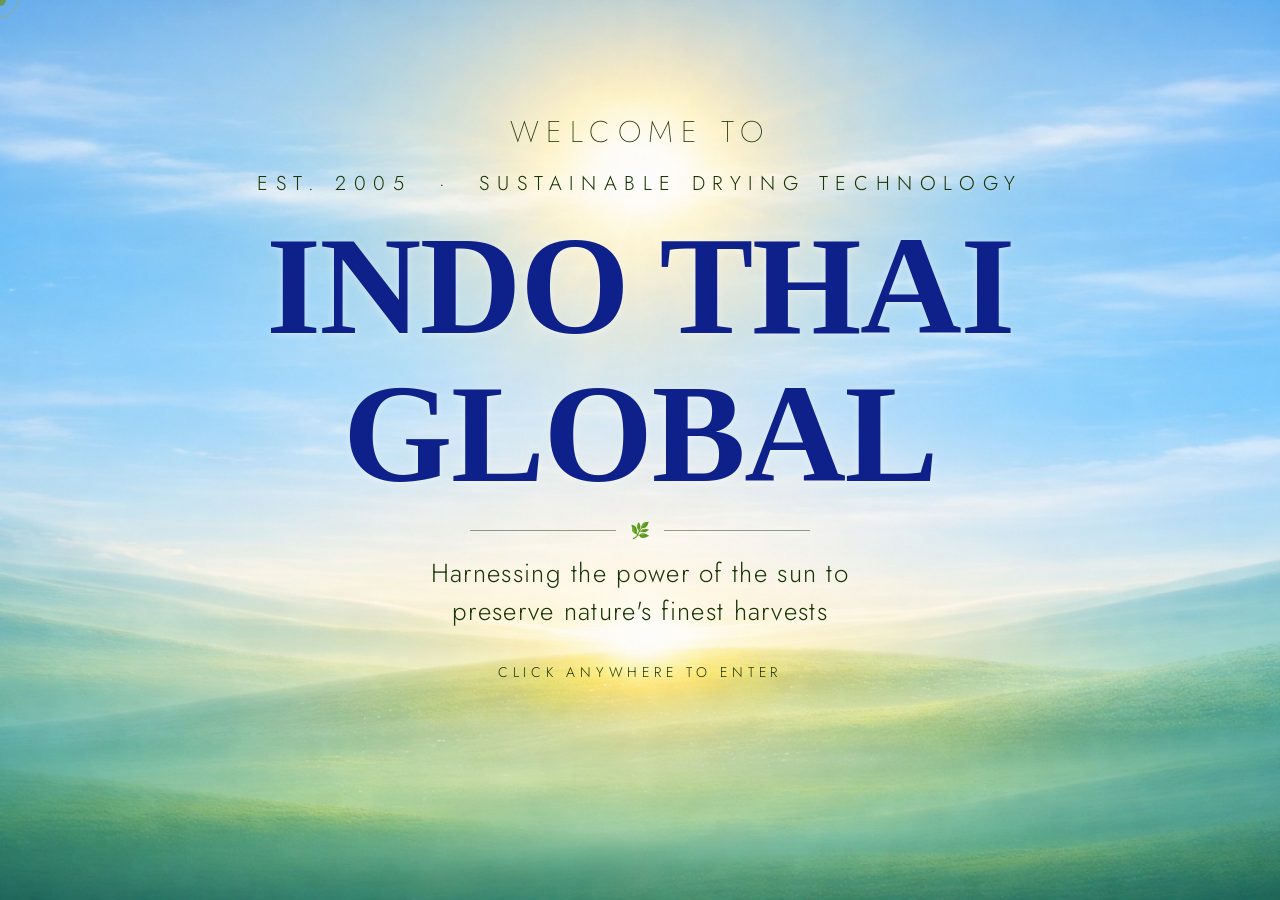
==== index.html @ 7c44d98e "fresh clean upload" ====
<!DOCTYPE html>
<html lang="en">
<head>
<meta charset="UTF-8">
<meta name="viewport" content="width=device-width, initial-scale=1.0">
<title>Indo Thai Global</title>
<link href="https://fonts.googleapis.com/css2?family=Playfair+Display:ital,wght@0,700;1,700&family=Jost:wght@200;300&display=swap" rel="stylesheet">
<style>
*, *::before, *::after { margin: 0; padding: 0; box-sizing: border-box; }
html, body {
  width: 100%; height: 100%;
  overflow: hidden;
  cursor: none;
  background: #8dd8ef;
}

#welcome {
  position: fixed; inset: 0;
  display: flex; align-items: center; justify-content: center;
}

#bg-canvas {
  position: absolute; inset: 0;
  width: 100%; height: 100%;
  z-index: 0;
  display: none;
}

#cv {
  position: fixed; inset: 0;
  pointer-events: none;
  z-index: 20;
}

#content {
  position: relative; z-index: 15;
  display: flex; flex-direction: column;
  align-items: center; text-align: center; gap: 14px;
  opacity: 0;
  margin-top: -12vh;
}
#content.visible {
  animation: fadeUp 0.9s cubic-bezier(.22,1,.36,1) forwards;
}
@keyframes fadeUp {
  from { opacity: 0; transform: translateY(22px); }
  to   { opacity: 1; transform: translateY(0); }
}

.welcome-text {
  font-family: 'Jost', sans-serif;
  font-weight: 180;
  font-size: clamp(20px, 2.8vw, 30px);
  letter-spacing: 0.25em;
  text-transform: uppercase;
  color: #233505;
  text-shadow: 0 1px 3px rgba(255,255,255,0.3);
  margin-bottom: 2px;
}

.eyebrow {
  font-family: 'Jost', sans-serif;
  font-weight: 300;
  font-size: clamp(14px, 1.8vw, 20px);
  letter-spacing: 0.38em;
  text-transform: uppercase;
  color: #1a3505;
  text-shadow: 0 1px 3px rgba(255,255,255,0.25);
}

h1 {
  font-family: 'SILVANA', serif;
  text-transform: uppercase;
  font-weight: 700;
  font-size: clamp(72px, 11vw, 148px);
  line-height: 1.05;
  color: #0e218a;
  text-shadow: 0 2px 8px rgba(255,255,255,0.4), 0 1px 0 rgba(255,255,255,0.2);
  letter-spacing: -0.01em;
}
h1 em { font-style: italic; color: #2a4a08; font-family: 'Playfair Display', serif; }

.divider {
  display: flex; align-items: center; gap: 14px;
  width: 340px;
}
.divider-line { flex: 1; height: 1px; background: rgba(20,50,5,0.45); }

.sub {
  font-family: 'Jost', sans-serif;
  font-weight: 300;
  font-size: clamp(18px, 2.2vw, 26px);
  letter-spacing: 0.05em;
  color: #1a3505;
  max-width: 420px;
  text-shadow: 0 1px 4px rgba(255,255,255,0.35);
}

.hint {
  margin-top: 18px;
  font-family: 'Jost', sans-serif;
  font-weight: 300;
  font-size: 14px;
  letter-spacing: 0.34em;
  text-transform: uppercase;
  color: #1a3505;
  animation: blink 3s ease-in-out infinite;
}
@keyframes blink {
  0%,100% { opacity: 0.3; }
  50%      { opacity: 0.8; }
}

#cur {
  position: fixed; pointer-events: none; z-index: 9999;
  width: 12px; height: 12px; border-radius: 50%;
  background: rgba(255,220,60,0.85);
  mix-blend-mode: multiply;
  transform: translate(-50%,-50%);
  transition: width .12s, height .12s;
}
#cur-ring {
  position: fixed; pointer-events: none; z-index: 9998;
  width: 36px; height: 36px; border-radius: 50%;
  border: 1.5px solid rgba(200,160,20,0.40);
  transform: translate(-50%,-50%);
  transition: left .13s ease, top .13s ease;
}

#flash {
  position: fixed; inset: 0; z-index: 19999;
  pointer-events: none; opacity: 0;
}
#flash.go { animation: screenWipe 0.8s ease-in forwards; }
@keyframes screenWipe {
  0%   { opacity: 0; background: radial-gradient(circle at var(--cx) var(--cy), #fff8e0 0%, transparent 60%); }
  40%  { opacity: 1; background: radial-gradient(circle at var(--cx) var(--cy), #ffffff 0%, #d4f060 40%, #4a9e10 80%); }
  100% { opacity: 1; background: #0d2204; }
}

.bl {
  position: fixed; pointer-events: none; z-index: 19998;
  animation: blAnim var(--d) cubic-bezier(.22,1,.36,1) forwards;
}
@keyframes blAnim {
  0%   { transform: translate(0,0) rotate(0deg) scale(0); opacity: 1; }
  100% { transform: translate(var(--tx),var(--ty)) rotate(var(--r)) scale(1.4); opacity: 0; }
}

#bg-photo {
  position: absolute; inset: 0;
  width: 100%; height: 100%;
  background: url("[data-uri]") center center / cover no-repeat;
  z-index: 0;
}
</style>
</head>
<body>

<canvas id="bg-canvas"></canvas>
<div id="bg-photo"></div>
<canvas id="cv"></canvas>
<div id="cur"></div>
<div id="cur-ring"></div>
<div id="flash"></div>

<div id="welcome">
  <div id="content">
    <div class="welcome-text">Welcome to</div>
    <div class="eyebrow">Est. 2005 &nbsp;·&nbsp; Sustainable Drying Technology</div>
    <h1>Indo Thai<br>Global</h1>
    <div class="divider">
      <div class="divider-line"></div>
      <span style="font-size:16px">🌿</span>
      <div class="divider-line"></div>
    </div>
    <div class="sub">Harnessing the power of the sun to preserve nature's finest harvests</div>
    <div class="hint">Click anywhere to enter</div>
  </div>
</div>

<script>
const bgCanvas = document.getElementById('bg-canvas');
const bgCtx    = bgCanvas.getContext('2d');
let W, H, sunX, sunY;

/* simple value noise */
function noise(x, y, s) {
  const n = Math.sin(x * 127.1 + y * 311.7 + (s||0) * 74.3) * 43758.5453;
  return n - Math.floor(n);
}

/* ── clouds ── */
const clouds = [];
function initClouds() {
  clouds.length = 0;
  const defs = [
    { xf:0.12, yf:0.08, w:320, h:95,  layers:6, speed:0.008 },
    { xf:0.68, yf:0.12, w:280, h:80,  layers:5, speed:0.010 },
    { xf:0.38, yf:0.22, w:240, h:70,  layers:5, speed:0.007 },
  ];
  defs.forEach(d => clouds.push({
    x: d.xf * W, y: d.yf * H,
    w: d.w, h: d.h, layers: d.layers,
    speed: d.speed, opacity: 0
  }));
}

function drawCloud(ctx, cx, cy, w, h, layers, alpha) {
  for (let l = 0; l < layers; l++) {
    const t  = l / (layers - 1);
    const lw = w * (0.5 + t * 0.5);
    const lh = h * (0.38 + t * 0.62);
    const ly = cy + (1 - t) * h * 0.20;
    const ba = alpha * (0.07 + t * 0.11);

    // core puff
    const g0 = ctx.createRadialGradient(cx, ly, 0, cx, ly, lw * 0.52);
    g0.addColorStop(0,   `rgba(255,255,255,${ba * 1.5})`);
    g0.addColorStop(0.45,`rgba(248,253,255,${ba})`);
    g0.addColorStop(1,   `rgba(220,238,255,0)`);
    ctx.beginPath(); ctx.ellipse(cx, ly, lw*0.52, lh*0.48, 0, 0, Math.PI*2);
    ctx.fillStyle = g0; ctx.fill();

    // left lobe
    const gl = ctx.createRadialGradient(cx-lw*0.27, ly+lh*0.07, 0, cx-lw*0.27, ly+lh*0.07, lw*0.30);
    gl.addColorStop(0, `rgba(255,255,255,${ba*1.3})`);
    gl.addColorStop(1, `rgba(230,245,255,0)`);
    ctx.beginPath(); ctx.ellipse(cx-lw*0.27, ly+lh*0.07, lw*0.30, lh*0.38, 0, 0, Math.PI*2);
    ctx.fillStyle = gl; ctx.fill();

    // right lobe
    const gr2 = ctx.createRadialGradient(cx+lw*0.24, ly+lh*0.05, 0, cx+lw*0.24, ly+lh*0.05, lw*0.28);
    gr2.addColorStop(0, `rgba(255,255,255,${ba*1.2})`);
    gr2.addColorStop(1, `rgba(230,245,255,0)`);
    ctx.beginPath(); ctx.ellipse(cx+lw*0.24, ly+lh*0.05, lw*0.28, lh*0.36, 0, 0, Math.PI*2);
    ctx.fillStyle = gr2; ctx.fill();

    // shadow belly
    const gs = ctx.createRadialGradient(cx, cy+h*0.32, 0, cx, cy+h*0.32, lw*0.46);
    gs.addColorStop(0,   `rgba(140,175,215,${ba*0.60})`);
    gs.addColorStop(0.6, `rgba(170,205,235,${ba*0.22})`);
    gs.addColorStop(1,   `rgba(200,225,245,0)`);
    ctx.beginPath(); ctx.ellipse(cx, cy+h*0.32, lw*0.46, lh*0.20, 0, 0, Math.PI*2);
    ctx.fillStyle = gs; ctx.fill();
  }
}

/* ── main draw ── */
function drawScene(elapsed) {
  bgCtx.clearRect(0, 0, W, H);
  sunX = W * 0.50;
  sunY = H * 0.12;
  const horizonY = H * 0.60;

  /* 1. SKY */
  const sky = bgCtx.createLinearGradient(0, 0, 0, horizonY);
  sky.addColorStop(0.00, '#eef8ff');
  sky.addColorStop(0.06, '#c5eaf8');
  sky.addColorStop(0.18, '#7ecce8');
  sky.addColorStop(0.42, '#52b4e8');
  sky.addColorStop(0.70, '#78cce6');
  sky.addColorStop(0.88, '#b5e8f5');
  sky.addColorStop(1.00, '#d5f0f8');
  bgCtx.fillStyle = sky;
  bgCtx.fillRect(0, 0, W, horizonY + 2);

  /* 2. Large atmospheric sun bloom */
  const bloom = bgCtx.createRadialGradient(sunX, sunY, 0, sunX, sunY, H * 0.55);
  bloom.addColorStop(0.00, 'rgba(255,255,245,0.72)');
  bloom.addColorStop(0.06, 'rgba(255,252,200,0.50)');
  bloom.addColorStop(0.18, 'rgba(255,238,140,0.24)');
  bloom.addColorStop(0.38, 'rgba(255,220,100,0.10)');
  bloom.addColorStop(0.65, 'rgba(200,232,255,0.04)');
  bloom.addColorStop(1.00, 'rgba(150,210,255,0)');
  bgCtx.fillStyle = bloom;
  bgCtx.fillRect(0, 0, W, H);

  /* 3. GOD RAYS */
  const rayCount = 16;
  const rayAngleOffset = elapsed * 0.000055;
  for (let i = 0; i < rayCount; i++) {
    const ang   = (i / rayCount) * Math.PI * 2 + rayAngleOffset;
    const len   = H * 1.5;
    const halfW = (0.016 + (i % 4) * 0.005);
    const pulse = 0.038 + Math.sin(elapsed * 0.0004 + i * 1.1) * 0.012;

    const ax1 = sunX + Math.cos(ang - halfW) * 50;
    const ay1 = sunY + Math.sin(ang - halfW) * 50;
    const ax2 = sunX + Math.cos(ang + halfW) * 50;
    const ay2 = sunY + Math.sin(ang + halfW) * 50;
    const ax3 = sunX + Math.cos(ang + halfW) * len;
    const ay3 = sunY + Math.sin(ang + halfW) * len;
    const ax4 = sunX + Math.cos(ang - halfW) * len;
    const ay4 = sunY + Math.sin(ang - halfW) * len;

    const rayG = bgCtx.createLinearGradient(
      sunX, sunY,
      sunX + Math.cos(ang)*len, sunY + Math.sin(ang)*len
    );
    rayG.addColorStop(0,   `rgba(255,252,215,${pulse})`);
    rayG.addColorStop(0.25,`rgba(255,245,195,${pulse*0.55})`);
    rayG.addColorStop(1,   `rgba(255,238,175,0)`);

    bgCtx.beginPath();
    bgCtx.moveTo(ax1,ay1); bgCtx.lineTo(ax2,ay2);
    bgCtx.lineTo(ax3,ay3); bgCtx.lineTo(ax4,ay4);
    bgCtx.closePath();
    bgCtx.fillStyle = rayG;
    bgCtx.fill();
  }

  /* 4. SUN */
  // outer halo ring
  const halo = bgCtx.createRadialGradient(sunX, sunY, 0, sunX, sunY, 220);
  halo.addColorStop(0.00, 'rgba(255,255,255,1.00)');
  halo.addColorStop(0.10, 'rgba(255,255,220,0.85)');
  halo.addColorStop(0.28, 'rgba(255,245,140,0.42)');
  halo.addColorStop(0.52, 'rgba(255,225,70,0.14)');
  halo.addColorStop(1.00, 'rgba(255,205,50,0)');
  bgCtx.beginPath(); bgCtx.arc(sunX, sunY, 220, 0, Math.PI*2);
  bgCtx.fillStyle = halo; bgCtx.fill();

  // sun disc
  const disc = bgCtx.createRadialGradient(sunX-16, sunY-16, 0, sunX, sunY, 75);
  disc.addColorStop(0.00, '#ffffff');
  disc.addColorStop(0.20, '#fffff5');
  disc.addColorStop(0.55, '#fff5a0');
  disc.addColorStop(1.00, '#fde030');
  bgCtx.beginPath(); bgCtx.arc(sunX, sunY, 75, 0, Math.PI*2);
  bgCtx.fillStyle = disc; bgCtx.fill();
  bgCtx.beginPath(); bgCtx.arc(sunX, sunY, 75, 0, Math.PI*2);
  bgCtx.strokeStyle = 'rgba(255,198,30,0.20)'; bgCtx.lineWidth = 8; bgCtx.stroke();

  /* 5. CLOUDS */
  clouds.forEach(c => {
    c.x += c.speed;
    if (c.x > W + c.w * 0.7) c.x = -c.w * 0.7;
    c.opacity = Math.min(1, c.opacity + 0.004);
    drawCloud(bgCtx, c.x, c.y, c.w, c.h, c.layers, c.opacity);
  });

  /* 6. HORIZON HAZE */
  const haze = bgCtx.createLinearGradient(0, horizonY - H*0.10, 0, horizonY + H*0.07);
  haze.addColorStop(0,   'rgba(215,245,195,0)');
  haze.addColorStop(0.35,'rgba(235,252,210,0.60)');
  haze.addColorStop(0.65,'rgba(205,238,178,0.38)');
  haze.addColorStop(1,   'rgba(160,215,120,0)');
  bgCtx.fillStyle = haze;
  bgCtx.fillRect(0, horizonY - H*0.10, W, H*0.20);

  /* 7. FLAT GRASS PLAINS — smooth horizon, no jagged hills */
  // Layer 1: far distant plain (pale, hazy)
  const plain1Y = horizonY + H * 0.01;
  const p1G = bgCtx.createLinearGradient(0, plain1Y, 0, H);
  p1G.addColorStop(0,   '#b8e04a');
  p1G.addColorStop(0.2, '#98c830');
  p1G.addColorStop(1,   '#5a8c10');
  bgCtx.fillStyle = p1G;
  bgCtx.fillRect(0, plain1Y, W, H - plain1Y);

  // sunlight shimmer on far plain
  const sh1 = bgCtx.createRadialGradient(sunX, plain1Y, 0, sunX, plain1Y, W * 0.6);
  sh1.addColorStop(0,   'rgba(255,255,190,0.30)');
  sh1.addColorStop(0.45,'rgba(225,255,150,0.12)');
  sh1.addColorStop(1,   'rgba(200,240,100,0)');
  bgCtx.fillStyle = sh1;
  bgCtx.fillRect(0, plain1Y, W, H - plain1Y);

  // Layer 2: mid plain (richer green)
  const plain2Y = horizonY + H * 0.10;
  const p2G = bgCtx.createLinearGradient(0, plain2Y, 0, H);
  p2G.addColorStop(0,   '#7ec820');
  p2G.addColorStop(0.3, '#5ca010');
  p2G.addColorStop(1,   '#357008');
  bgCtx.fillStyle = p2G;
  bgCtx.fillRect(0, plain2Y, W, H - plain2Y);

  const sh2 = bgCtx.createRadialGradient(sunX, plain2Y, 0, sunX, plain2Y, W * 0.55);
  sh2.addColorStop(0,   'rgba(255,255,180,0.22)');
  sh2.addColorStop(0.4, 'rgba(220,255,140,0.08)');
  sh2.addColorStop(1,   'rgba(200,240,100,0)');
  bgCtx.fillStyle = sh2;
  bgCtx.fillRect(0, plain2Y, W, H - plain2Y);

  // Layer 3: near plain (dark rich foreground)
  const plain3Y = horizonY + H * 0.22;
  const p3G = bgCtx.createLinearGradient(0, plain3Y, 0, H);
  p3G.addColorStop(0,   '#58a010');
  p3G.addColorStop(0.25,'#3d7808');
  p3G.addColorStop(1,   '#1e4804');
  bgCtx.fillStyle = p3G;
  bgCtx.fillRect(0, plain3Y, W, H - plain3Y);

  /* 8. PLAIN GROUND fill — no blades */
  const fgBase = horizonY + H * 0.255;

  /* 9. GROUND fill */
  const gnd = bgCtx.createLinearGradient(0, fgBase, 0, H);
  gnd.addColorStop(0,   '#48900e');
  gnd.addColorStop(0.3, '#356808');
  gnd.addColorStop(1,   '#1c4204');
  bgCtx.fillStyle = gnd;
  bgCtx.fillRect(0, fgBase+5, W, H-fgBase);

  /* 10. FOREGROUND VIGNETTE */
  const vig = bgCtx.createLinearGradient(0, H*0.76, 0, H);
  vig.addColorStop(0, 'rgba(8,26,3,0)');
  vig.addColorStop(1, 'rgba(8,26,3,0.60)');
  bgCtx.fillStyle = vig;
  bgCtx.fillRect(0, H*0.76, W, H*0.24);

  /* 11. Vertical light shaft + lens flare */
  const shaft = bgCtx.createLinearGradient(sunX, sunY, sunX, H*0.65);
  shaft.addColorStop(0,   'rgba(255,255,200,0.13)');
  shaft.addColorStop(0.5, 'rgba(255,240,155,0.05)');
  shaft.addColorStop(1,   'rgba(255,230,110,0)');
  bgCtx.fillStyle = shaft;
  bgCtx.fillRect(sunX-90, sunY, 180, H*0.55);

  [
    { d:0.16, r:16, a:0.09, c:'255,242,140' },
    { d:0.28, r: 8, a:0.07, c:'195,215,255' },
    { d:0.42, r:22, a:0.05, c:'175,208,255' },
    { d:0.58, r: 6, a:0.09, c:'255,198,95'  },
  ].forEach(f => {
    const fx = W*.5 + (W*.5-sunX)*f.d*2;
    const fy = H*.5 + (H*.5-sunY)*f.d*2;
    const fg2 = bgCtx.createRadialGradient(fx,fy,0,fx,fy,f.r);
    fg2.addColorStop(0,`rgba(${f.c},${f.a})`);
    fg2.addColorStop(1,`rgba(${f.c},0)`);
    bgCtx.beginPath(); bgCtx.arc(fx,fy,f.r,0,Math.PI*2);
    bgCtx.fillStyle=fg2; bgCtx.fill();
  });
}

/* ── resize + init ── */
function resize() {
  W = bgCanvas.width  = window.innerWidth;
  H = bgCanvas.height = window.innerHeight;
  const lv = document.getElementById('cv');
  lv.width = W; lv.height = H;
  initClouds();
}
resize();
window.addEventListener('resize', resize, { passive: true });

/* ── animation loop ── */
let startTime = null;
let contentShown = false;

function tick(ts) {
  if (!startTime) startTime = ts;
  const elapsed = ts - startTime;
  drawScene(elapsed);
  if (!contentShown && elapsed > 1600) {
    contentShown = true;
    document.getElementById('content').classList.add('visible');
  }
  requestAnimationFrame(tick);
}
requestAnimationFrame(tick);

/* ── cursor ── */
const cur  = document.getElementById('cur');
const ring = document.getElementById('cur-ring');
document.addEventListener('mousemove', e => {
  cur.style.left  = e.clientX+'px'; cur.style.top  = e.clientY+'px';
  ring.style.left = e.clientX+'px'; ring.style.top = e.clientY+'px';
}, { passive: true });
document.addEventListener('mousedown', () => { cur.style.width='20px'; cur.style.height='20px'; });
document.addEventListener('mouseup',   () => { cur.style.width='12px'; cur.style.height='12px'; });

/* ── leaf particles ── */
const lv   = document.getElementById('cv');
const lctx = lv.getContext('2d');
const EM   = ['🍃','🌿','🍀','☘️'];
const pool = [];
let exiting = false;

function mkLeaf(x, y, burst) {
  const spd = burst ? 5.5 : 2;
  return { x, y,
    vx:(Math.random()-.5)*spd, vy:-(Math.random()*spd+1.2),
    g: burst?0.16:0.05, life:1, decay:burst?0.026:0.006,
    sz:Math.random()*12+7, rot:Math.random()*Math.PI*2,
    rv:(Math.random()-.5)*0.09, e:EM[Math.floor(Math.random()*EM.length)]
  };
}

let drizzleId = setInterval(() => {
  if (exiting) return;
  const l = mkLeaf(Math.random()*window.innerWidth, -10, false);
  l.vy=0.7; l.vx=(Math.random()-.5)*0.5; l.g=0.018; l.decay=0.003;
  pool.push(l);
}, 2000);

let lastT = 0;
document.addEventListener('mousemove', e => {
  if (exiting) return;
  const now = Date.now();
  if (now-lastT>220) { lastT=now; pool.push(mkLeaf(e.clientX,e.clientY,false)); }
}, { passive:true });
document.addEventListener('mousedown', e => {
  if (!exiting) for (let i=0;i<8;i++) pool.push(mkLeaf(e.clientX,e.clientY,true));
});

(function leafLoop() {
  lctx.clearRect(0, 0, lv.width, lv.height);
  if (pool.length>40) pool.splice(0, pool.length-40);
  for (let i=pool.length-1; i>=0; i--) {
    const l=pool[i];
    l.vy+=l.g; l.vx*=0.99; l.x+=l.vx; l.y+=l.vy; l.rot+=l.rv; l.life-=l.decay;
    if (l.life<=0) { pool.splice(i,1); continue; }
    lctx.globalAlpha=Math.max(0,l.life);
    lctx.font=l.sz+'px serif';
    lctx.save(); lctx.translate(l.x,l.y); lctx.rotate(l.rot);
    lctx.fillText(l.e,-l.sz/2,l.sz/2);
    lctx.restore();
  }
  lctx.globalAlpha=1;
  requestAnimationFrame(leafLoop);
})();

/* ── exit ── */
document.getElementById('welcome').addEventListener('click', e => {
  if (exiting) return;
  exiting = true;
  clearInterval(drizzleId);

  // quick emoji burst
  const es = ['☀️','🌿','🍃','🌾','✨','🌻','💛'];
  for (let i = 0; i < 18; i++) {
    const el = document.createElement('div');
    el.className = 'bl';
    const ang = (i / 18) * Math.PI * 2 + Math.random() * 0.4;
    const d   = 100 + Math.random() * 260;
    el.textContent = es[Math.floor(Math.random() * es.length)];
    el.style.cssText =
      `left:${e.clientX}px;top:${e.clientY}px;font-size:${14+Math.random()*18}px;` +
      `--tx:${Math.cos(ang)*d}px;--ty:${Math.sin(ang)*d}px;` +
      `--r:${Math.random()*360-180}deg;--d:${0.4+Math.random()*0.3}s`;
    document.body.appendChild(el);
  }

  const flash = document.getElementById('flash');
  flash.style.setProperty('--cx', e.clientX + 'px');
  flash.style.setProperty('--cy', e.clientY + 'px');
  flash.classList.add('go');
  setTimeout(() => { window.location.href = 'home.html'; }, 820);
});
</script>
</body>
</html>
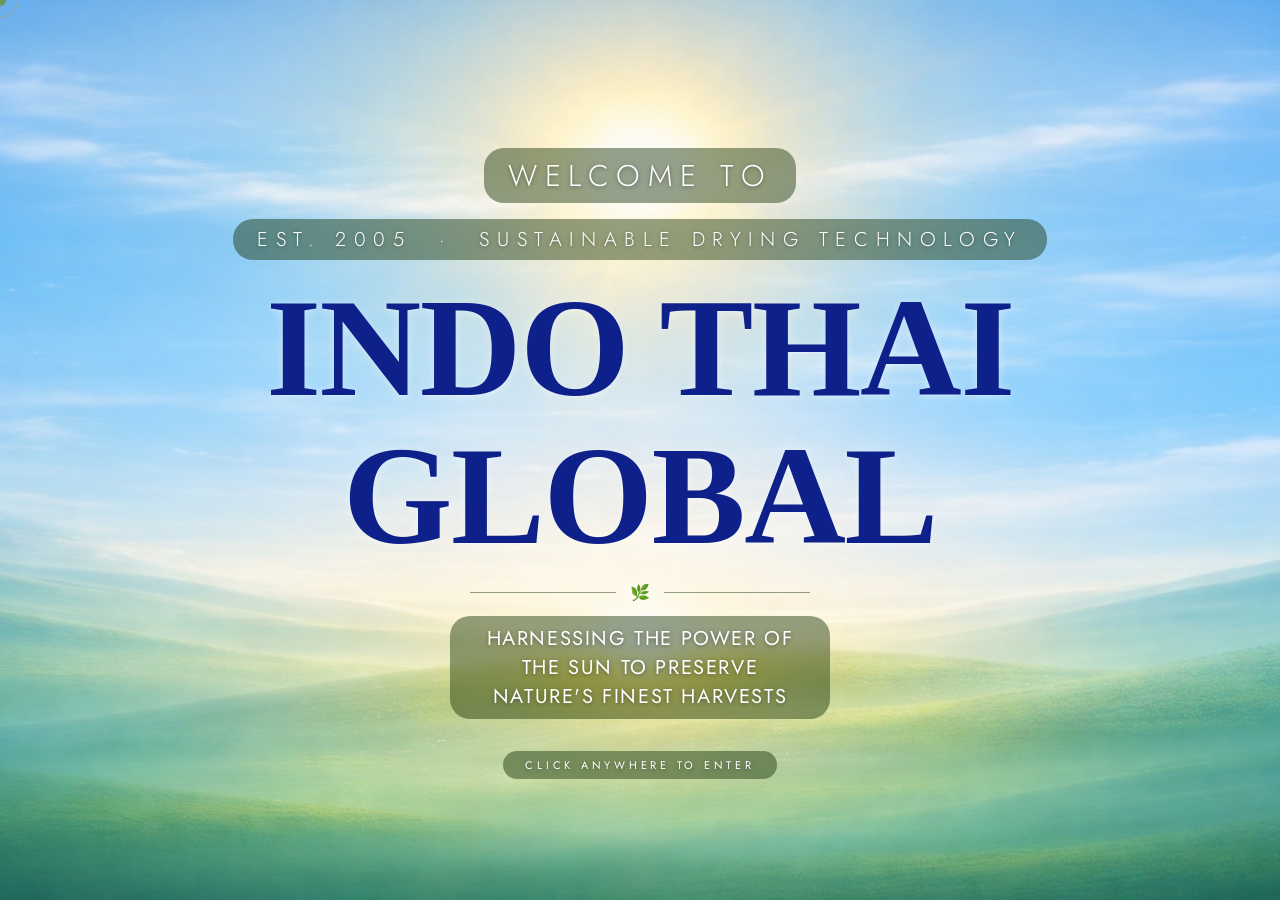
==== commit dbb5d523: "uplaod" ====
--- a/index.html
+++ b/index.html
@@ -37,8 +37,11 @@
   display: flex; flex-direction: column;
   align-items: center; text-align: center; gap: 14px;
   opacity: 0;
-  margin-top: -12vh;
-}
+  margin-top: 3vh;
+  max-width: 90vw;
+  padding: 0 20px;
+}
+
 #content.visible {
   animation: fadeUp 0.9s cubic-bezier(.22,1,.36,1) forwards;
 }
@@ -49,23 +52,30 @@
 
 .welcome-text {
   font-family: 'Jost', sans-serif;
-  font-weight: 180;
+  font-weight: 300;
   font-size: clamp(20px, 2.8vw, 30px);
   letter-spacing: 0.25em;
   text-transform: uppercase;
-  color: #233505;
-  text-shadow: 0 1px 3px rgba(255,255,255,0.3);
+  color: #fff;
+  text-shadow: 0 1px 4px rgba(0,0,0,0.4);
+  background: rgba(20,50,5,0.45);
+  padding: 6px 24px;
+  border-radius: 20px;
+  backdrop-filter: blur(8px);
   margin-bottom: 2px;
 }
-
 .eyebrow {
   font-family: 'Jost', sans-serif;
   font-weight: 300;
-  font-size: clamp(14px, 1.8vw, 20px);
+  font-size: clamp(13px, 1.8vw, 20px);
   letter-spacing: 0.38em;
   text-transform: uppercase;
-  color: #1a3505;
-  text-shadow: 0 1px 3px rgba(255,255,255,0.25);
+  color: #fff;
+  text-shadow: 0 1px 4px rgba(0,0,0,0.4);
+  background: rgba(20,50,5,0.45);
+  padding: 6px 24px;
+  border-radius: 20px;
+  backdrop-filter: blur(8px);
 }
 
 h1 {
@@ -88,24 +98,35 @@
 
 .sub {
   font-family: 'Jost', sans-serif;
-  font-weight: 300;
-  font-size: clamp(18px, 2.2vw, 26px);
-  letter-spacing: 0.05em;
-  color: #1a3505;
-  max-width: 420px;
-  text-shadow: 0 1px 4px rgba(255,255,255,0.35);
-}
-
+  font-weight: 400;
+  font-size: clamp(14px, 1.6vw, 20px);
+  letter-spacing: 0.08em;
+  text-transform: uppercase;
+  color: #fff;
+  max-width: 380px;
+  text-shadow: 0 1px 4px rgba(0,0,0,0.4);
+  background: rgba(20,50,5,0.45);
+  padding: 8px 20px;
+  border-radius: 20px;
+  backdrop-filter: blur(8px);
+  text-align: center;
+}
 .hint {
   margin-top: 18px;
   font-family: 'Jost', sans-serif;
-  font-weight: 300;
-  font-size: 14px;
+  font-weight: 400;
+  font-size: 11px;
   letter-spacing: 0.34em;
   text-transform: uppercase;
-  color: #1a3505;
+  color: #fff;
+  text-shadow: 0 1px 4px rgba(0,0,0,0.4);
+  background: rgba(20,50,5,0.45);
+  padding: 6px 22px;
+  border-radius: 20px;
+  backdrop-filter: blur(8px);
   animation: blink 3s ease-in-out infinite;
 }
+
 @keyframes blink {
   0%,100% { opacity: 0.3; }
   50%      { opacity: 0.8; }
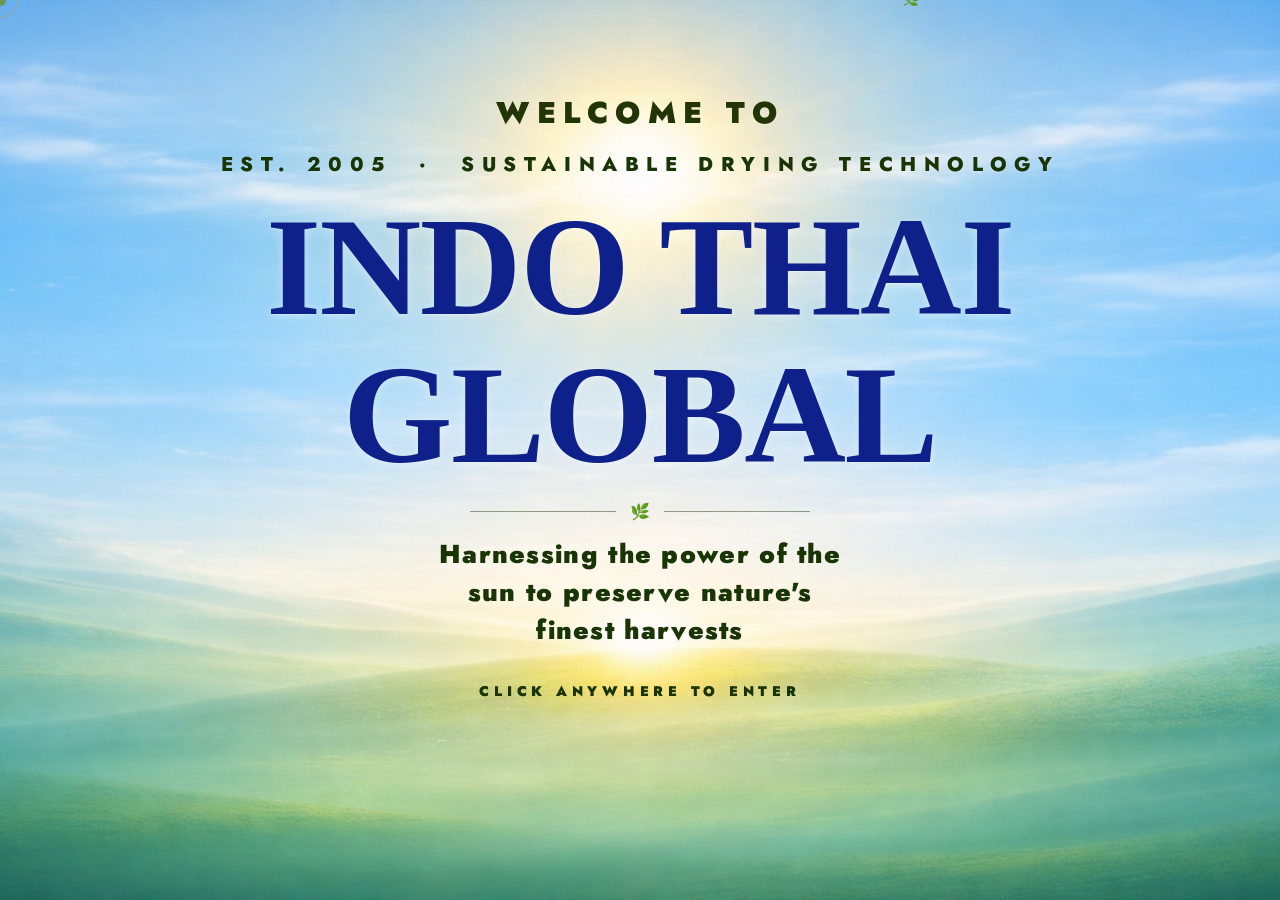
==== commit 27e20b04: "upload" ====
--- a/index.html
+++ b/index.html
@@ -37,11 +37,8 @@
   display: flex; flex-direction: column;
   align-items: center; text-align: center; gap: 14px;
   opacity: 0;
-  margin-top: 3vh;
-  max-width: 90vw;
-  padding: 0 20px;
-}
-
+  margin-top: -12vh;
+}
 #content.visible {
   animation: fadeUp 0.9s cubic-bezier(.22,1,.36,1) forwards;
 }
@@ -52,30 +49,23 @@
 
 .welcome-text {
   font-family: 'Jost', sans-serif;
-  font-weight: 300;
+  font-weight: 1000;
   font-size: clamp(20px, 2.8vw, 30px);
   letter-spacing: 0.25em;
   text-transform: uppercase;
-  color: #fff;
-  text-shadow: 0 1px 4px rgba(0,0,0,0.4);
-  background: rgba(20,50,5,0.45);
-  padding: 6px 24px;
-  border-radius: 20px;
-  backdrop-filter: blur(8px);
+  color: #233505;
+  text-shadow: 0 1px 3px rgba(255,255,255,0.3);
   margin-bottom: 2px;
 }
+
 .eyebrow {
   font-family: 'Jost', sans-serif;
-  font-weight: 300;
-  font-size: clamp(13px, 1.8vw, 20px);
+  font-weight: 800;
+  font-size: clamp(14px, 1.8vw, 20px);
   letter-spacing: 0.38em;
   text-transform: uppercase;
-  color: #fff;
-  text-shadow: 0 1px 4px rgba(0,0,0,0.4);
-  background: rgba(20,50,5,0.45);
-  padding: 6px 24px;
-  border-radius: 20px;
-  backdrop-filter: blur(8px);
+  color: #1a3505;
+  text-shadow: 0 1px 3px rgba(255,255,255,0.25);
 }
 
 h1 {
@@ -98,35 +88,24 @@
 
 .sub {
   font-family: 'Jost', sans-serif;
-  font-weight: 400;
-  font-size: clamp(14px, 1.6vw, 20px);
-  letter-spacing: 0.08em;
-  text-transform: uppercase;
-  color: #fff;
-  max-width: 380px;
-  text-shadow: 0 1px 4px rgba(0,0,0,0.4);
-  background: rgba(20,50,5,0.45);
-  padding: 8px 20px;
-  border-radius: 20px;
-  backdrop-filter: blur(8px);
-  text-align: center;
-}
+  font-weight: 1000;
+  font-size: clamp(18px, 2.2vw, 26px);
+  letter-spacing: 0.05em;
+  color: #1a3505;
+  max-width: 420px;
+  text-shadow: 0 1px 4px rgba(255,255,255,0.35);
+}
+
 .hint {
   margin-top: 18px;
   font-family: 'Jost', sans-serif;
-  font-weight: 400;
-  font-size: 11px;
+  font-weight: 950;
+  font-size: 14px;
   letter-spacing: 0.34em;
   text-transform: uppercase;
-  color: #fff;
-  text-shadow: 0 1px 4px rgba(0,0,0,0.4);
-  background: rgba(20,50,5,0.45);
-  padding: 6px 22px;
-  border-radius: 20px;
-  backdrop-filter: blur(8px);
+  color: #1a3505;
   animation: blink 3s ease-in-out infinite;
 }
-
 @keyframes blink {
   0%,100% { opacity: 0.3; }
   50%      { opacity: 0.8; }
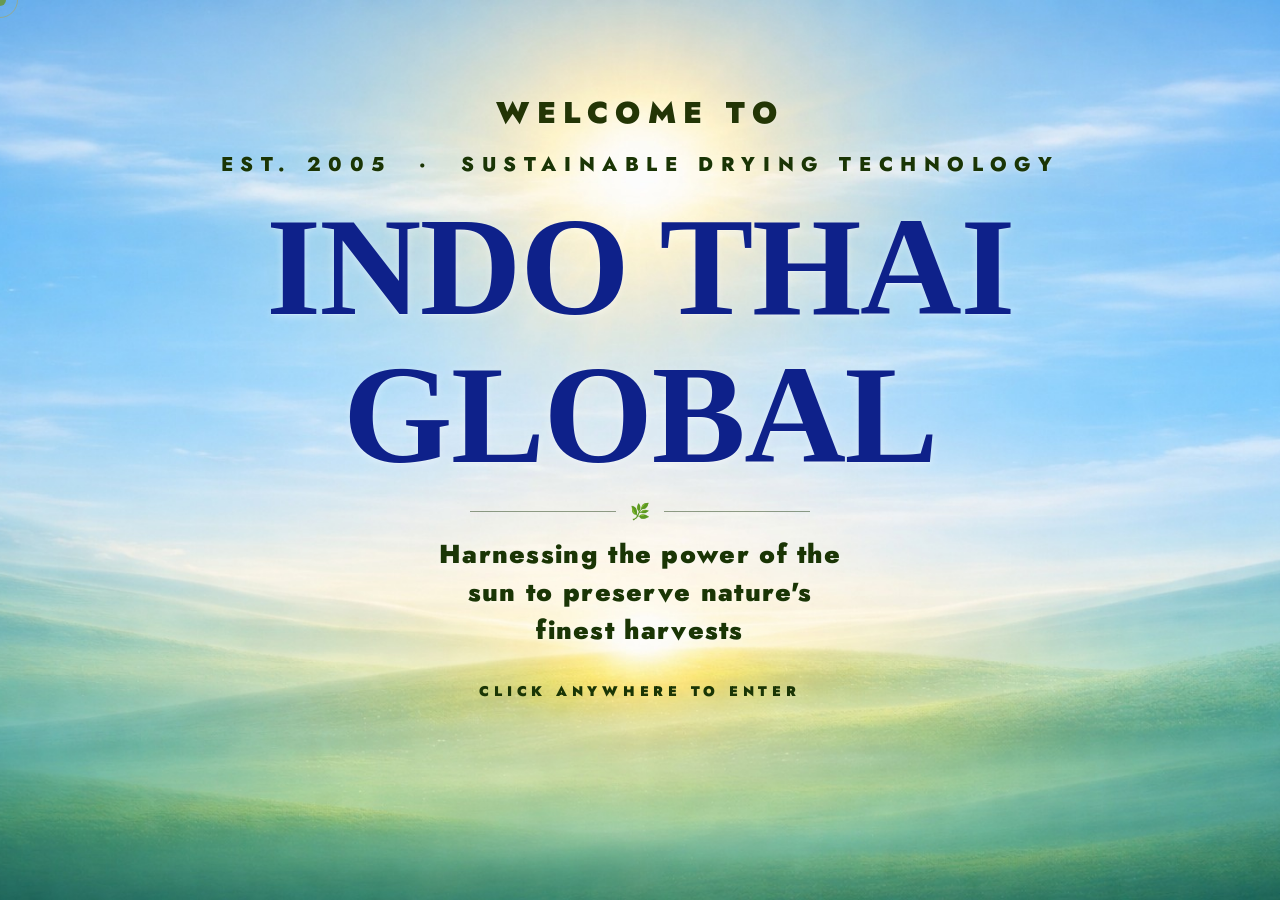
==== commit 37a90204: "update" ====
--- a/index.html
+++ b/index.html
@@ -5,6 +5,16 @@
 <meta name="viewport" content="width=device-width, initial-scale=1.0">
 <title>Indo Thai Global</title>
 <link href="https://fonts.googleapis.com/css2?family=Playfair+Display:ital,wght@0,700;1,700&family=Jost:wght@200;300&display=swap" rel="stylesheet">
+
+<!-- Google Tag Manager -->
+<script>
+(function(w,d,s,l,i){w[l]=w[l]||[];w[l].push({'gtm.start':
+new Date().getTime(),event:'gtm.js'});var f=d.getElementsByTagName(s)[0],
+j=d.createElement(s),dl=l!='dataLayer'?'&l='+l:'';j.async=true;j.src=
+'https://www.googletagmanager.com/gtm.js?id='+i+dl;f.parentNode.insertBefore(j,f);
+})(window,document,'script','dataLayer','GTM-MRRNVJR5');
+</script>
+<!-- End Google Tag Manager -->
 <style>
 *, *::before, *::after { margin: 0; padding: 0; box-sizing: border-box; }
 html, body {
@@ -157,6 +167,13 @@
 </head>
 <body>
 
+<!-- Google Tag Manager (noscript) -->
+<noscript>
+  <iframe src="https://www.googletagmanager.com/ns.html?id=GTM-MRRNVJR5"
+  height="0" width="0" style="display:none;visibility:hidden"></iframe>
+</noscript>
+<!-- End Google Tag Manager (noscript) -->
+ 
 <canvas id="bg-canvas"></canvas>
 <div id="bg-photo"></div>
 <canvas id="cv"></canvas>
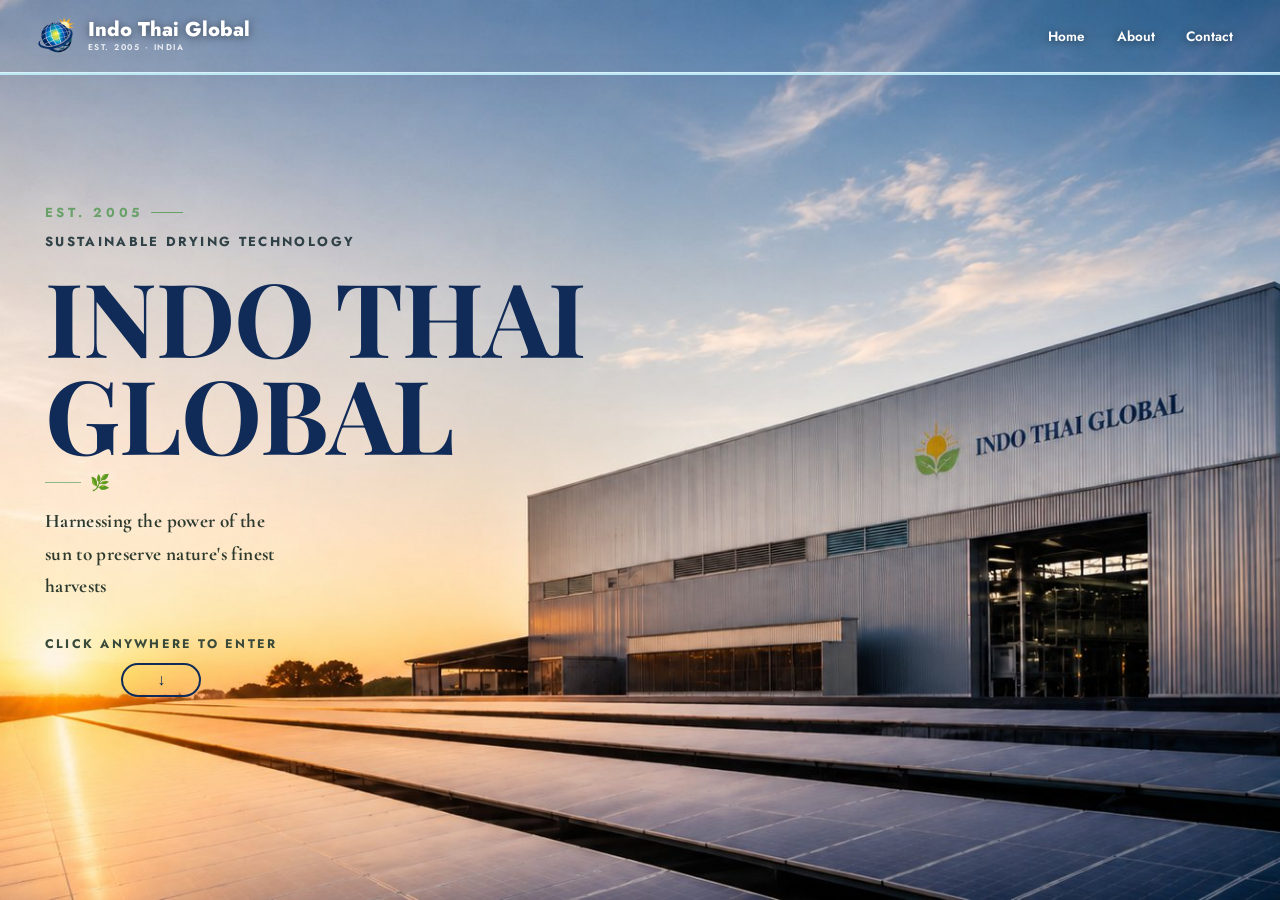
==== commit 2e96f7eb: "update" ====
--- a/index.html
+++ b/index.html
@@ -1,571 +1,399 @@
 <!DOCTYPE html>
 <html lang="en">
 <head>
-<meta charset="UTF-8">
-<meta name="viewport" content="width=device-width, initial-scale=1.0">
-<title>Indo Thai Global</title>
-<link href="https://fonts.googleapis.com/css2?family=Playfair+Display:ital,wght@0,700;1,700&family=Jost:wght@200;300&display=swap" rel="stylesheet">
-
-<!-- Google Tag Manager -->
-<script>
-(function(w,d,s,l,i){w[l]=w[l]||[];w[l].push({'gtm.start':
-new Date().getTime(),event:'gtm.js'});var f=d.getElementsByTagName(s)[0],
-j=d.createElement(s),dl=l!='dataLayer'?'&l='+l:'';j.async=true;j.src=
-'https://www.googletagmanager.com/gtm.js?id='+i+dl;f.parentNode.insertBefore(j,f);
-})(window,document,'script','dataLayer','GTM-MRRNVJR5');
-</script>
-<!-- End Google Tag Manager -->
-<style>
-*, *::before, *::after { margin: 0; padding: 0; box-sizing: border-box; }
-html, body {
-  width: 100%; height: 100%;
-  overflow: hidden;
-  cursor: none;
-  background: #8dd8ef;
-}
-
-#welcome {
-  position: fixed; inset: 0;
-  display: flex; align-items: center; justify-content: center;
-}
-
-#bg-canvas {
-  position: absolute; inset: 0;
-  width: 100%; height: 100%;
-  z-index: 0;
-  display: none;
-}
-
-#cv {
-  position: fixed; inset: 0;
-  pointer-events: none;
-  z-index: 20;
-}
-
-#content {
-  position: relative; z-index: 15;
-  display: flex; flex-direction: column;
-  align-items: center; text-align: center; gap: 14px;
-  opacity: 0;
-  margin-top: -12vh;
-}
-#content.visible {
-  animation: fadeUp 0.9s cubic-bezier(.22,1,.36,1) forwards;
-}
-@keyframes fadeUp {
-  from { opacity: 0; transform: translateY(22px); }
-  to   { opacity: 1; transform: translateY(0); }
-}
-
-.welcome-text {
-  font-family: 'Jost', sans-serif;
-  font-weight: 1000;
-  font-size: clamp(20px, 2.8vw, 30px);
-  letter-spacing: 0.25em;
-  text-transform: uppercase;
-  color: #233505;
-  text-shadow: 0 1px 3px rgba(255,255,255,0.3);
-  margin-bottom: 2px;
-}
-
-.eyebrow {
-  font-family: 'Jost', sans-serif;
-  font-weight: 800;
-  font-size: clamp(14px, 1.8vw, 20px);
-  letter-spacing: 0.38em;
-  text-transform: uppercase;
-  color: #1a3505;
-  text-shadow: 0 1px 3px rgba(255,255,255,0.25);
-}
-
-h1 {
-  font-family: 'SILVANA', serif;
-  text-transform: uppercase;
-  font-weight: 700;
-  font-size: clamp(72px, 11vw, 148px);
-  line-height: 1.05;
-  color: #0e218a;
-  text-shadow: 0 2px 8px rgba(255,255,255,0.4), 0 1px 0 rgba(255,255,255,0.2);
-  letter-spacing: -0.01em;
-}
-h1 em { font-style: italic; color: #2a4a08; font-family: 'Playfair Display', serif; }
-
-.divider {
-  display: flex; align-items: center; gap: 14px;
-  width: 340px;
-}
-.divider-line { flex: 1; height: 1px; background: rgba(20,50,5,0.45); }
-
-.sub {
-  font-family: 'Jost', sans-serif;
-  font-weight: 1000;
-  font-size: clamp(18px, 2.2vw, 26px);
-  letter-spacing: 0.05em;
-  color: #1a3505;
-  max-width: 420px;
-  text-shadow: 0 1px 4px rgba(255,255,255,0.35);
-}
-
-.hint {
-  margin-top: 18px;
-  font-family: 'Jost', sans-serif;
-  font-weight: 950;
-  font-size: 14px;
-  letter-spacing: 0.34em;
-  text-transform: uppercase;
-  color: #1a3505;
-  animation: blink 3s ease-in-out infinite;
-}
-@keyframes blink {
-  0%,100% { opacity: 0.3; }
-  50%      { opacity: 0.8; }
-}
-
-#cur {
-  position: fixed; pointer-events: none; z-index: 9999;
-  width: 12px; height: 12px; border-radius: 50%;
-  background: rgba(255,220,60,0.85);
-  mix-blend-mode: multiply;
-  transform: translate(-50%,-50%);
-  transition: width .12s, height .12s;
-}
-#cur-ring {
-  position: fixed; pointer-events: none; z-index: 9998;
-  width: 36px; height: 36px; border-radius: 50%;
-  border: 1.5px solid rgba(200,160,20,0.40);
-  transform: translate(-50%,-50%);
-  transition: left .13s ease, top .13s ease;
-}
-
-#flash {
-  position: fixed; inset: 0; z-index: 19999;
-  pointer-events: none; opacity: 0;
-}
-#flash.go { animation: screenWipe 0.8s ease-in forwards; }
-@keyframes screenWipe {
-  0%   { opacity: 0; background: radial-gradient(circle at var(--cx) var(--cy), #fff8e0 0%, transparent 60%); }
-  40%  { opacity: 1; background: radial-gradient(circle at var(--cx) var(--cy), #ffffff 0%, #d4f060 40%, #4a9e10 80%); }
-  100% { opacity: 1; background: #0d2204; }
-}
-
-.bl {
-  position: fixed; pointer-events: none; z-index: 19998;
-  animation: blAnim var(--d) cubic-bezier(.22,1,.36,1) forwards;
-}
-@keyframes blAnim {
-  0%   { transform: translate(0,0) rotate(0deg) scale(0); opacity: 1; }
-  100% { transform: translate(var(--tx),var(--ty)) rotate(var(--r)) scale(1.4); opacity: 0; }
-}
-
-#bg-photo {
-  position: absolute; inset: 0;
-  width: 100%; height: 100%;
-  background: url("[data-uri]") center center / cover no-repeat;
-  z-index: 0;
-}
-</style>
+  <meta charset="UTF-8"/>
+  <meta name="viewport" content="width=device-width, initial-scale=1.0"/>
+  <link rel="icon" href="assets/logo.png" type="image/png"/>
+  <link href="https://fonts.googleapis.com/css2?family=Playfair+Display:wght@600;700;900&family=Cormorant+Garamond:wght@300;400;500;600;700&family=Jost:wght@300;400;500;600;700&display=swap" rel="stylesheet">
+  <script>(function(w,d,s,l,i){w[l]=w[l]||[];w[l].push({'gtm.start':new Date().getTime(),event:'gtm.js'});var f=d.getElementsByTagName(s)[0],j=d.createElement(s),dl=l!='dataLayer'?'&l='+l:'';j.async=true;j.src='https://www.googletagmanager.com/gtm.js?id='+i+dl;f.parentNode.insertBefore(j,f);})(window,document,'script','dataLayer','GTM-MRRNVJR5');</script>
+
+  <style>
+    *, *::before, *::after { box-sizing: border-box; margin: 0; padding: 0; }
+
+    :root {
+      --nav-h:        72px;
+      --font-display: 'Playfair Display', serif;
+      --font-body:    'Cormorant Garamond', serif;
+      --font-ui:      'Jost', sans-serif;
+      --green:        #6aa06a;
+      --navy:         #102b58;
+      --dark:         #24323b;
+      --teal:         #5ac8e8;
+      --border:       rgba(90,200,232,0.22);
+      --border-s:     rgba(90,200,232,0.40);
+      --ease:         cubic-bezier(0.22,1,0.36,1);
+    }
+
+    html, body {
+      width: 100%; height: 100%;
+      margin: 0; padding: 0;
+      overflow-x: hidden;
+      -webkit-font-smoothing: antialiased;
+    }
+
+    /* ══════════════════════════════════════════════
+       FULL-BLEED BACKGROUND DIV
+       position:fixed + inset:0 = always exactly
+       the viewport, zero gaps, every device.
+    ══════════════════════════════════════════════ */
+    #bg {
+      position: fixed;
+      top: 0; left: 0; right: 0; bottom: 0;
+      width: 100%; height: 100%;
+      z-index: 0;
+      background-color: #1a2e1a;          /* sky-toned fallback */
+      background-image: url('[data-uri]